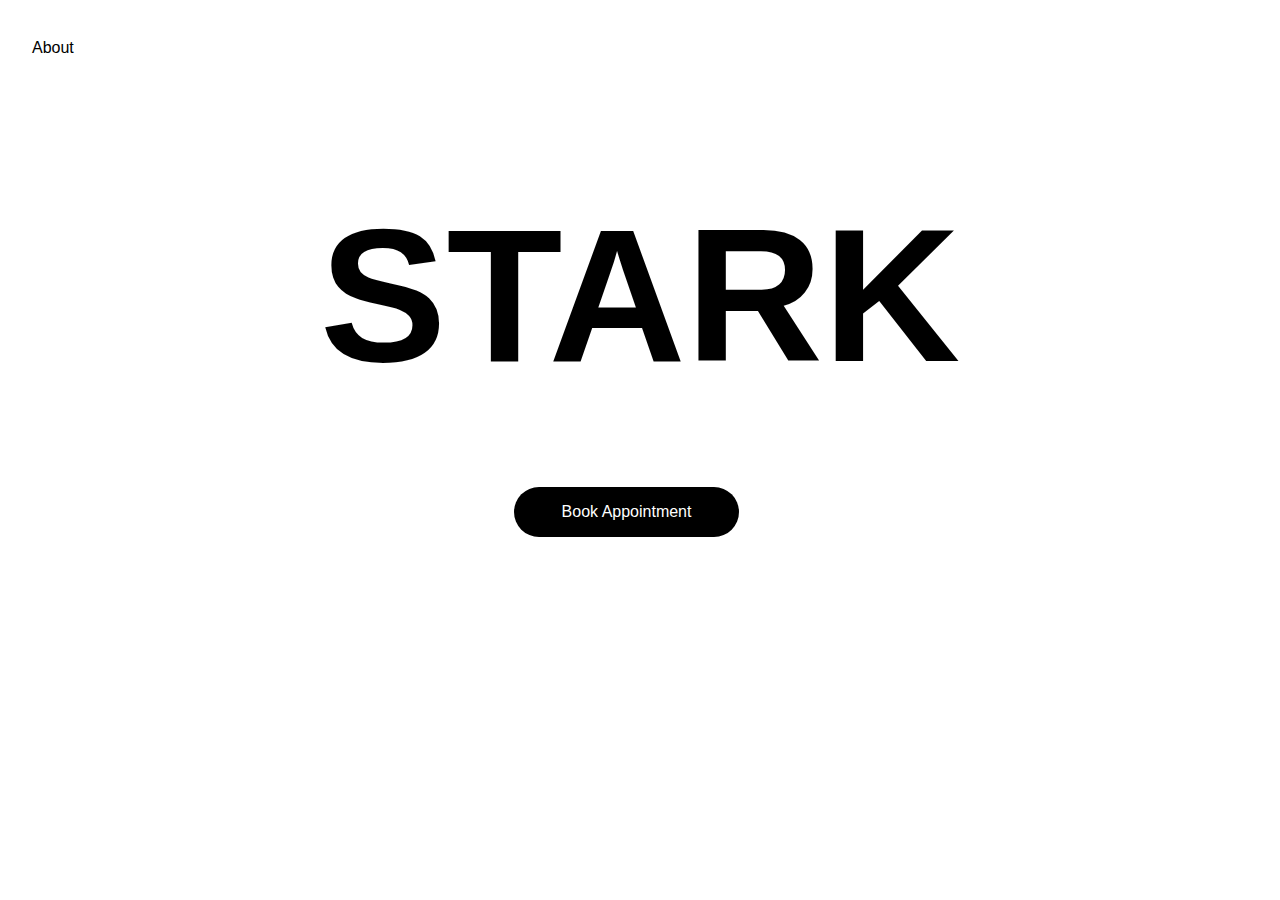
==== index.html @ 27389f38 "Add files via upload" ====
<!DOCTYPE html>
<html lang="en">
  <head>
    <meta charset="UTF-8" />
    <meta name="viewport" content="width=device-width, initial-scale=1.0" />
    <title>Document</title>
    <link rel="stylesheet" href="style.css" />
  </head>
  <body>

        <Nav>
          <div class="topnav">
            <a href="about.html">About</a>
          </div>
        </Nav>

    <div>
      <section class="text-box">
      <section class="h1">
            <h1>STARK</h1>
            </div>
          </section>         
  </body>
  <body>
    <div>
    
      <a href= calendly.html><button>Book Appointment</button></a>
    
  </div>
</body>
</html>
---- style.css ----
.text-box{
  color: #000000;

}
.text-box h1{
font-size: 190px ;
line-height: 160px;
text-align: center;
padding-top: 0%;
font-family: -apple-system, BlinkMacSystemFont, Segoe UI, Roboto, Oxygen,
    Ubuntu, Cantarell, Fira Sans, Droid Sans, Helvetica Neue, sans-serif;
}


button {
  margin-left: 40%;
  margin-top: -15%;
  text-align: center;
  padding: 1rem 3rem;
  font-size: 1rem;
  border: none;
  color: #ffffff;
  background: #000;
  cursor: pointer;
  border-radius: 50px;
}

button:hover {
  background: #fff;
  color: #000;
  transition-duration: 1s;

  }

nav {
  height: 80px;
  font-weight:500;
  background: #ffffff;
  display: flex;
  justify-content: space-between;
  align-items: center;
  padding: 0rem calc((100vw - 1300px) / 2);
  font-family: -apple-system, BlinkMacSystemFont, Segoe UI, Roboto, Oxygen,
    Ubuntu, Cantarell, Fira Sans, Droid Sans, Helvetica Neue, sans-serif;
}
nav a {
  text-decoration: none;
  color: #000;
  padding: 0 1.5rem;
}

nav a:hover {
  color: #fff;
  transition-duration: .5s;
}
.text-box2{
  font-size: 190px ;
line-height: 160px;
text-align: center;
padding-top: 0%;
font-family: -apple-system, BlinkMacSystemFont, Segoe UI, Roboto, Oxygen,
    Ubuntu, Cantarell, Fira Sans, Droid Sans, Helvetica Neue, sans-serif;
}

.h2{
  font-size: 20px ;
line-height: 200px;
text-align: center;
padding-top: 0%;
font-family: -apple-system, BlinkMacSystemFont, Segoe UI, Roboto, Oxygen,
    Ubuntu, Cantarell, Fira Sans, Droid Sans, Helvetica Neue, sans-serif;
}
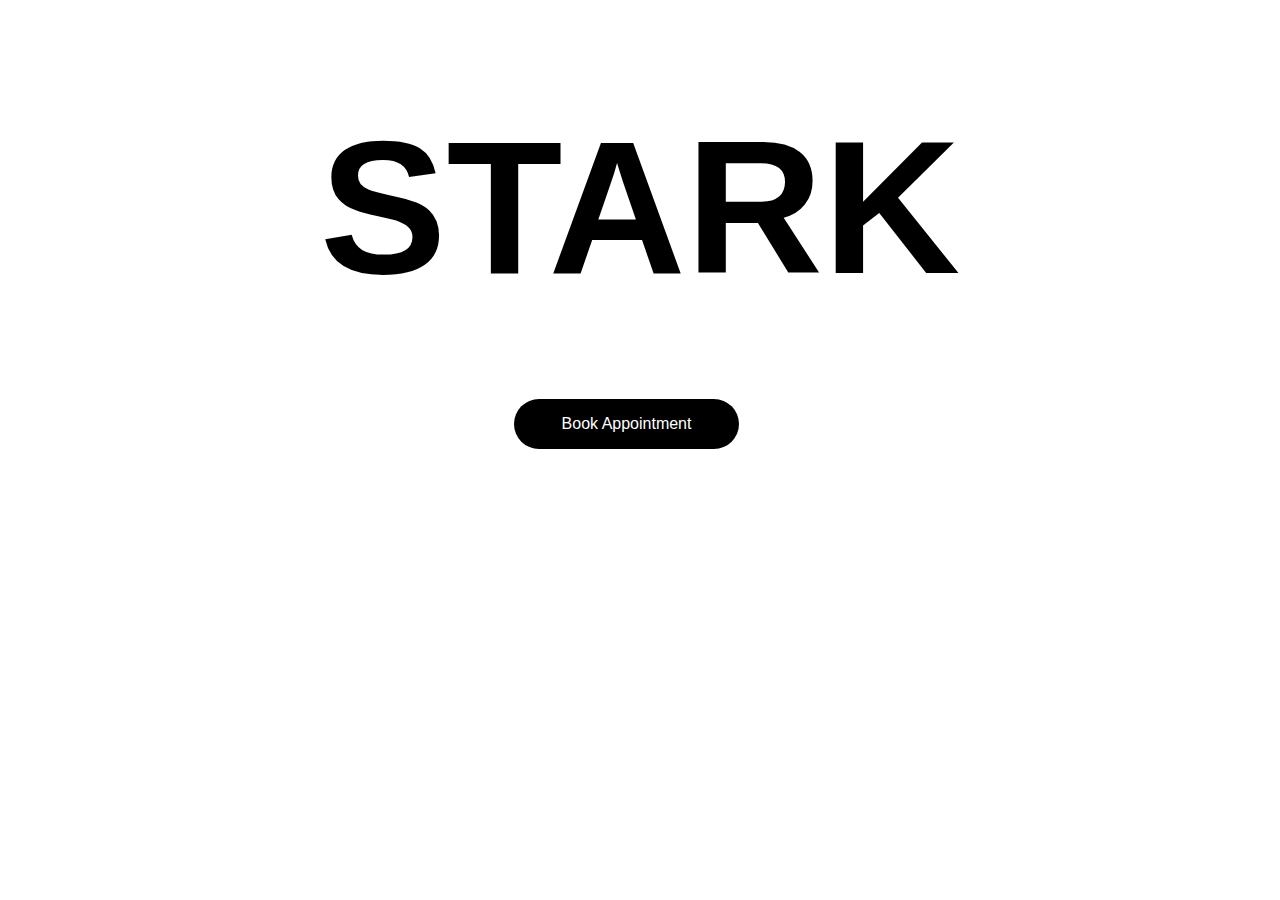
==== commit a4ef5ddb: "Update index.html" ====
--- a/index.html
+++ b/index.html
@@ -7,12 +7,6 @@
     <link rel="stylesheet" href="style.css" />
   </head>
   <body>
-
-        <Nav>
-          <div class="topnav">
-            <a href="about.html">About</a>
-          </div>
-        </Nav>
 
     <div>
       <section class="text-box">
